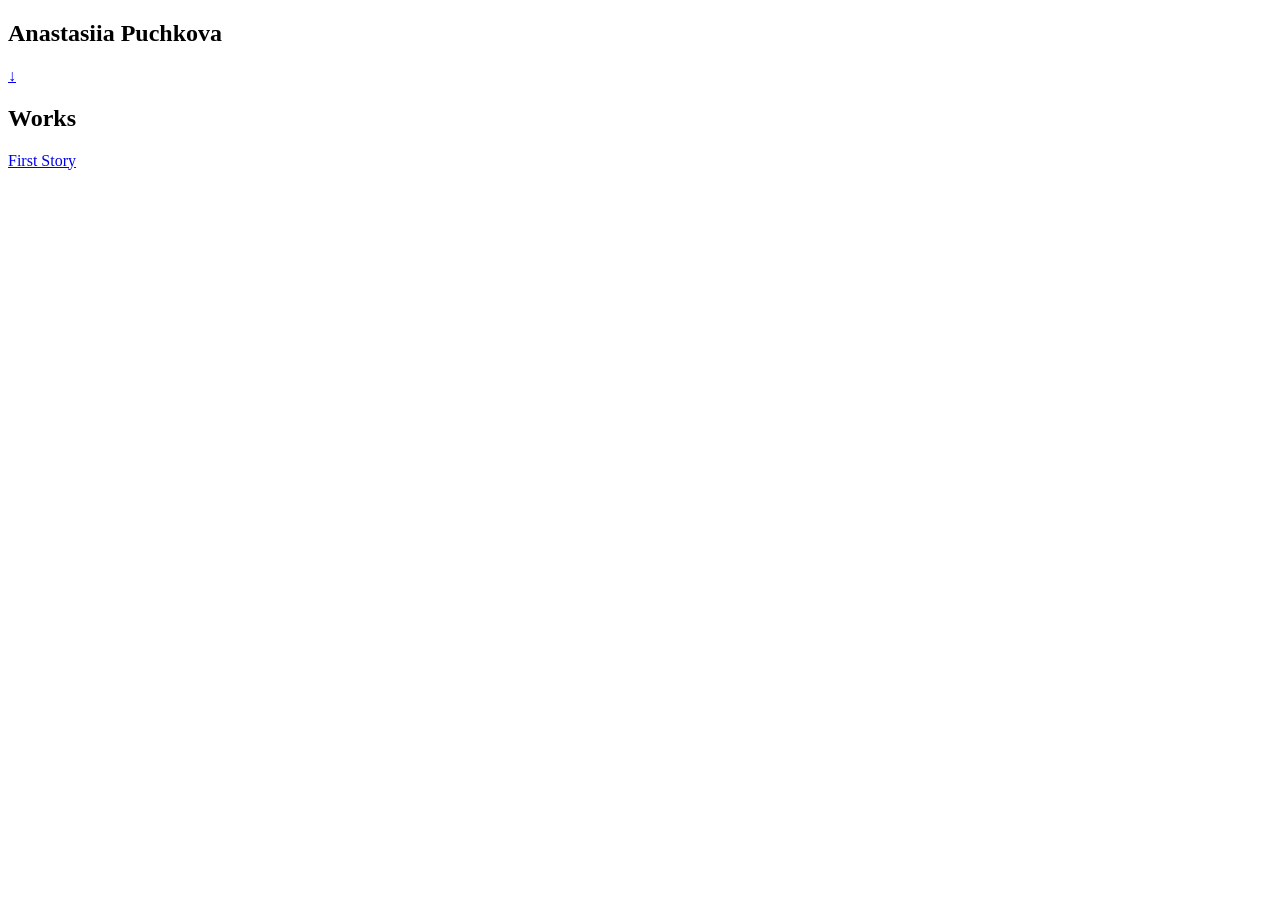
==== index.html @ e5147cad "Create homepage" ====
<!DOCTYPE html>
<html lang="en">
<head>
    <meta charset="UTF-8">
    <meta name="viewport" content="width=device-width, initial-scale=1.0">
    <title>Anastasiia Puchkova</title>

    <link rel="stylesheet" href="style.css">

    <link rel="preconnect" href="https://fonts.googleapis.com">
    <link rel="preconnect" href="https://fonts.gstatic.com" crossorigin>

    <link href="https://fonts.googleapis.com/css2?family=Cormorant+Garamond:wght@300;400;500&family=Inter:wght@300;400&display=swap" rel="stylesheet">
</head>

<body>

<section class="hero">

    <h1>Anastasiia Puchkova</h1>

    <a href="#works" class="arrow">
        ↓
    </a>

</section>

<section id="works" class="works">

    <h2>Works</h2>

    <a href="works/story1.html" class="work">
        First Story
    </a>

</section>

<script src="script.js"></script>

</body>
</html>
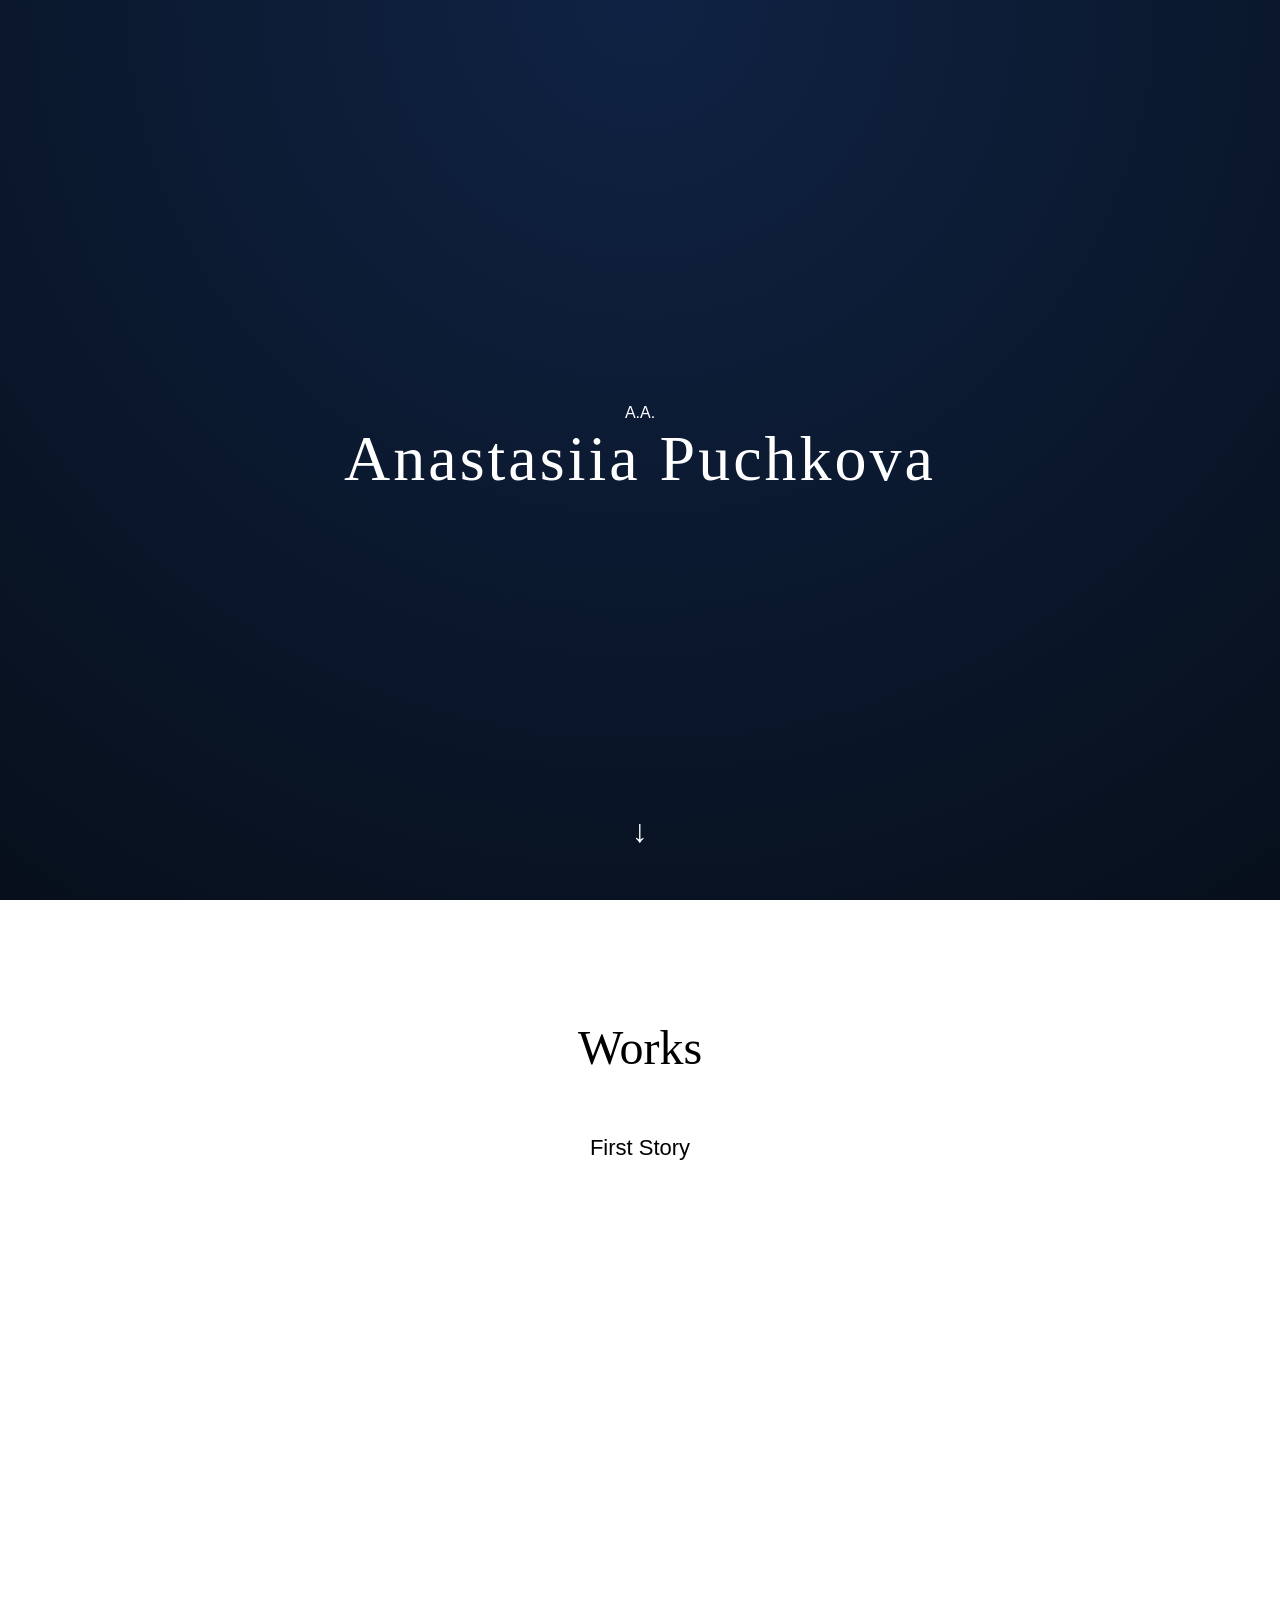
==== commit 9644182b: "Update index.html" ====
--- a/index.html
+++ b/index.html
@@ -16,7 +16,11 @@
 <body>
 
 <section class="hero">
-
+    
+    <div class="signature">
+        A.A.
+    </div> 
+    
     <h1>Anastasiia Puchkova</h1>
 
     <a href="#works" class="arrow">
--- a/style.css
+++ b/style.css
@@ -0,0 +1,112 @@
+* {
+    margin: 0;
+    padding: 0;
+    box-sizing: border-box;
+}
+
+html {
+    scroll-behavior: smooth;
+}
+
+body {
+    background: radial-gradient(circle at top, #102344 0%, #07101d 55%, #020306 100%);
+    color: white;
+    font-family: "Inter", sans-serif;
+    overflow-x: hidden;
+}
+
+.hero {
+    height: 100vh;
+
+    display: flex;
+    flex-direction: column;
+
+    justify-content: center;
+    align-items: center;
+
+    position: relative;
+}
+
+.hero h1 {
+
+    font-family: "Cormorant Garamond", serif;
+
+    font-size: 4rem;
+
+    font-weight: 300;
+
+    letter-spacing: 3px;
+}
+
+.arrow {
+
+    position: absolute;
+
+    bottom: 50px;
+
+    color: white;
+
+    text-decoration: none;
+
+    font-size: 2rem;
+
+    transition: .4s;
+}
+
+.arrow:hover {
+
+    transform: translateY(10px);
+
+    opacity: .6;
+
+}
+
+.works {
+
+    min-height: 100vh;
+
+    background: white;
+
+    color: black;
+
+    display: flex;
+
+    flex-direction: column;
+
+    align-items: center;
+
+    padding-top: 120px;
+
+}
+
+.works h2{
+
+    font-family:"Cormorant Garamond",serif;
+
+    font-size:48px;
+
+    font-weight:400;
+
+    margin-bottom:60px;
+
+}
+
+.work{
+
+    color:black;
+
+    text-decoration:none;
+
+    font-size:22px;
+
+    margin-bottom:25px;
+
+    transition:.3s;
+
+}
+
+.work:hover{
+
+    opacity:.5;
+
+}
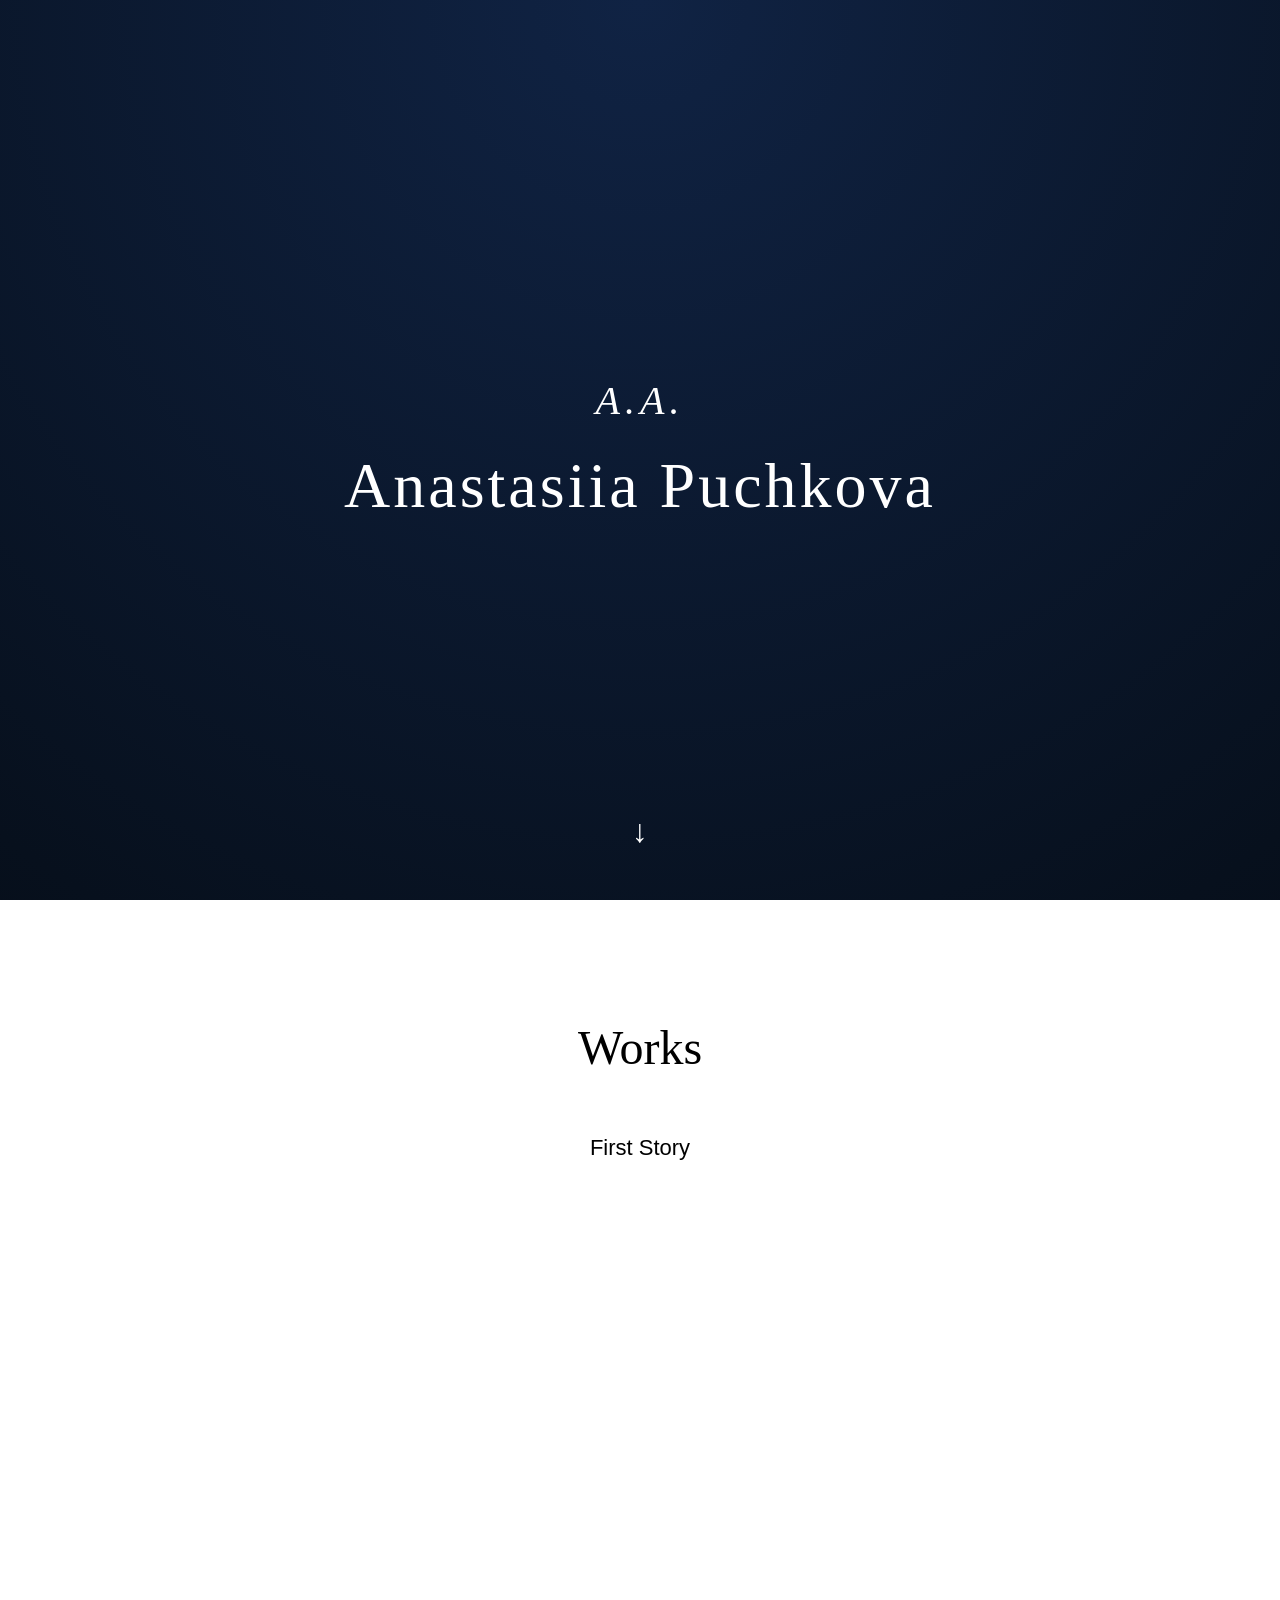
==== commit a5a60522: "Update index.html" ====
--- a/index.html
+++ b/index.html
@@ -18,8 +18,8 @@
 <section class="hero">
     
     <div class="signature">
-        A.A.
-    </div> 
+    <span>A</span><span>.</span><span>A</span><span>.</span>
+</div>
     
     <h1>Anastasiia Puchkova</h1>
 
--- a/style.css
+++ b/style.css
@@ -110,3 +110,41 @@
     opacity:.5;
 
 }
+.signature {
+
+    font-family: "Cormorant Garamond", serif;
+
+    font-size: 2.5rem;
+
+    font-style: italic;
+
+    font-weight: 300;
+
+    letter-spacing: 5px;
+
+    margin-bottom: 25px;
+
+    opacity: 0;
+
+    animation: appear 2s ease forwards;
+
+}
+@keyframes appear {
+
+    from {
+
+        opacity: 0;
+
+        transform: translateY(-15px);
+
+    }
+
+    to {
+
+        opacity: 1;
+
+        transform: translateY(0);
+
+    }
+
+}
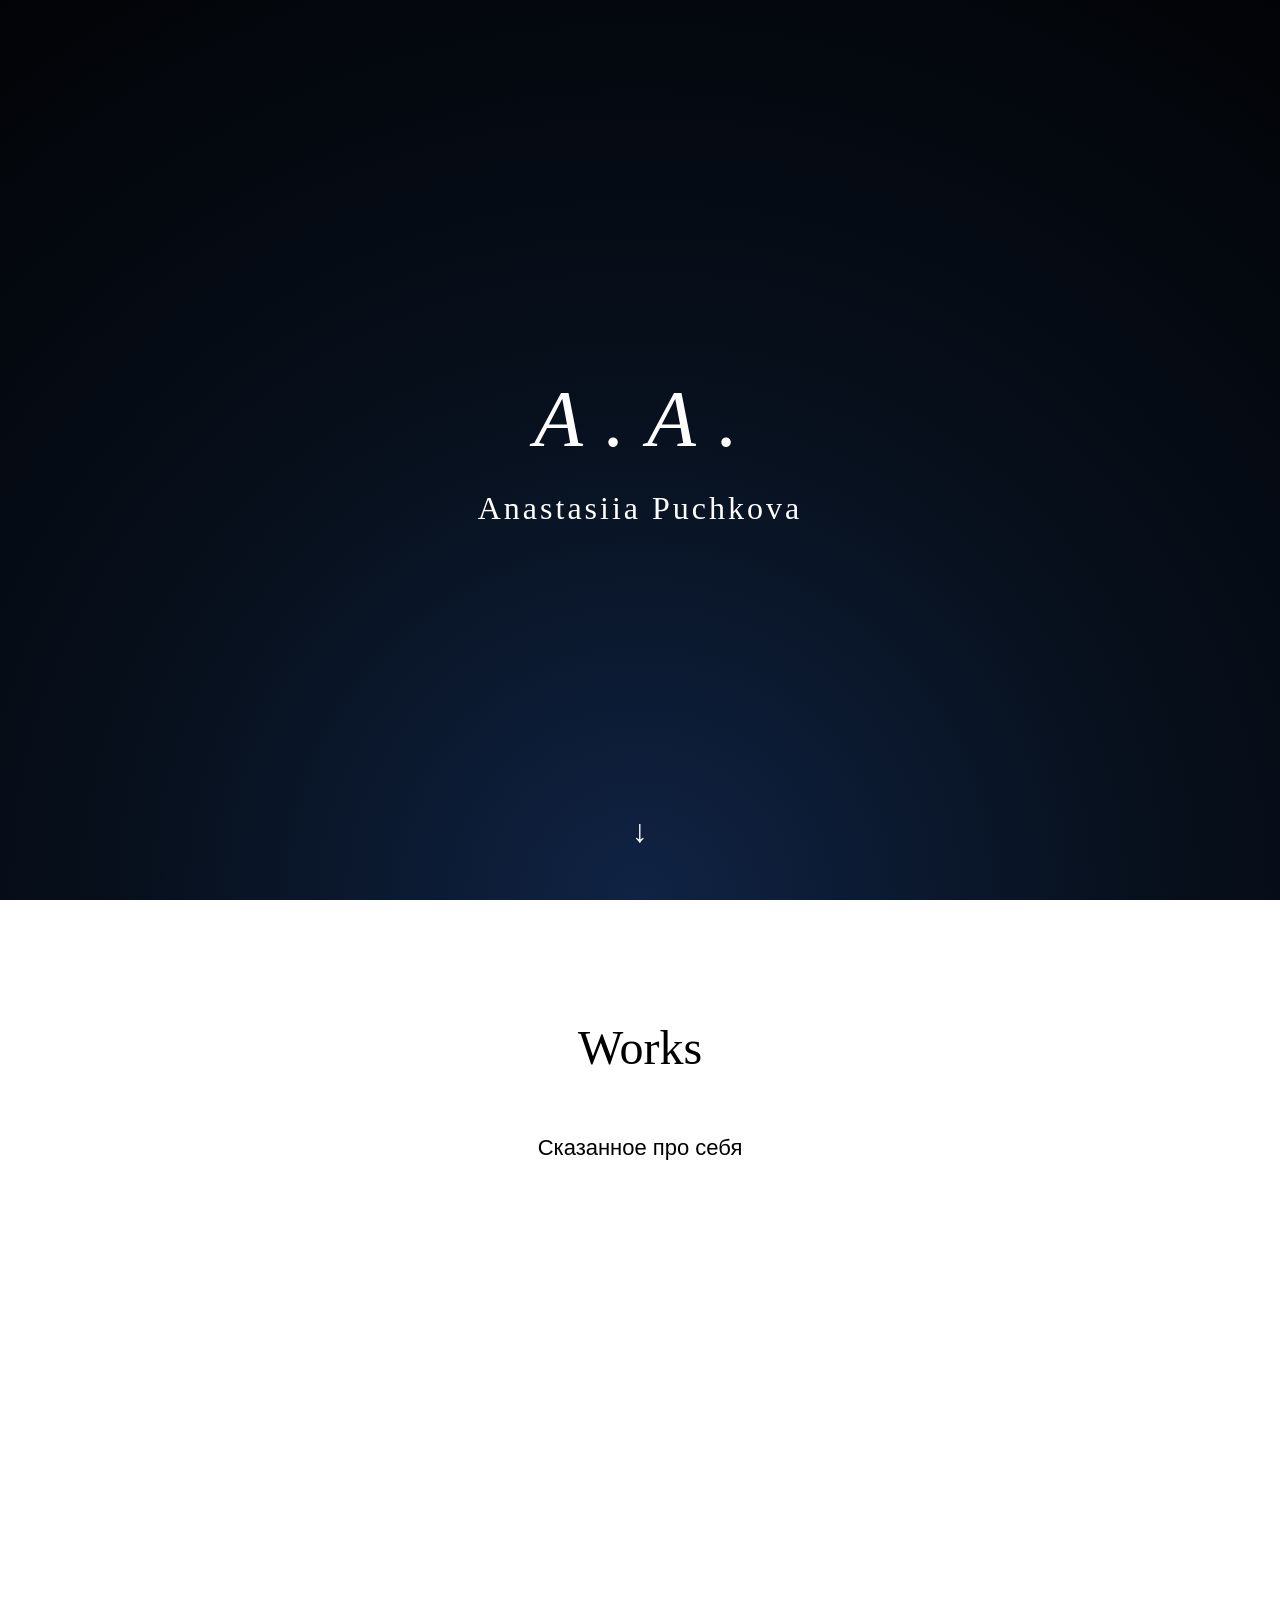
==== commit f2c22a30: "Update index.html" ====
--- a/index.html
+++ b/index.html
@@ -34,7 +34,7 @@
     <h2>Works</h2>
 
     <a href="works/story1.html" class="work">
-        First Story
+        Сказанное про себя
     </a>
 
 </section>
--- a/style.css
+++ b/style.css
@@ -1,3 +1,4 @@
+
 * {
     margin: 0;
     padding: 0;
@@ -9,7 +10,7 @@
 }
 
 body {
-    background: radial-gradient(circle at top, #102344 0%, #07101d 55%, #020306 100%);
+    background: radial-gradient(circle at center, #102344 0%, #07101d 45%, #020306 100%);
     color: white;
     font-family: "Inter", sans-serif;
     overflow-x: hidden;
@@ -31,7 +32,7 @@
 
     font-family: "Cormorant Garamond", serif;
 
-    font-size: 4rem;
+    font-size: 2rem;
 
     font-weight: 300;
 
@@ -110,32 +111,70 @@
     opacity:.5;
 
 }
+
 .signature {
 
     font-family: "Cormorant Garamond", serif;
 
-    font-size: 2.5rem;
+    font-size: 5rem;
 
     font-style: italic;
 
     font-weight: 300;
 
-    letter-spacing: 5px;
+    display: flex;
+
+    justify-content: center;
+
+    gap: 14px;
 
     margin-bottom: 25px;
 
+    color: white;
+
+    letter-spacing: 8px;
+
+}
+
+
+.signature span {
+
+    display: inline-block;
+
     opacity: 0;
 
-    animation: appear 2s ease forwards;
-
-}
-@keyframes appear {
+    transform: translateY(15px) rotate(-8deg);
+
+    animation: signatureWrite 1.5s ease forwards;
+
+}
+
+
+.signature span:nth-child(1) {
+    animation-delay: 0.3s;
+}
+
+.signature span:nth-child(2) {
+    animation-delay: 0.8s;
+}
+
+.signature span:nth-child(3) {
+    animation-delay: 1.3s;
+}
+
+.signature span:nth-child(4) {
+    animation-delay: 1.8s;
+}
+
+
+
+@keyframes signatureWrite {
 
     from {
 
         opacity: 0;
 
-        transform: translateY(-15px);
+        transform: translateY(15px) rotate(-8deg);
 
     }
 
@@ -143,8 +182,37 @@
 
         opacity: 1;
 
-        transform: translateY(0);
-
-    }
-
-}
+        transform: translateY(0) rotate(0);
+
+    }
+
+}
+@media (max-width: 600px) {
+
+    .hero h1 {
+
+        font-size: 2.5rem;
+
+        text-align: center;
+
+        letter-spacing: 2px;
+
+    }
+
+
+    .signature {
+
+        font-size: 2rem;
+
+    }
+
+}
+.hero h1 {
+
+    max-width: 90%;
+
+    margin-left: auto;
+
+    margin-right: auto;
+
+}
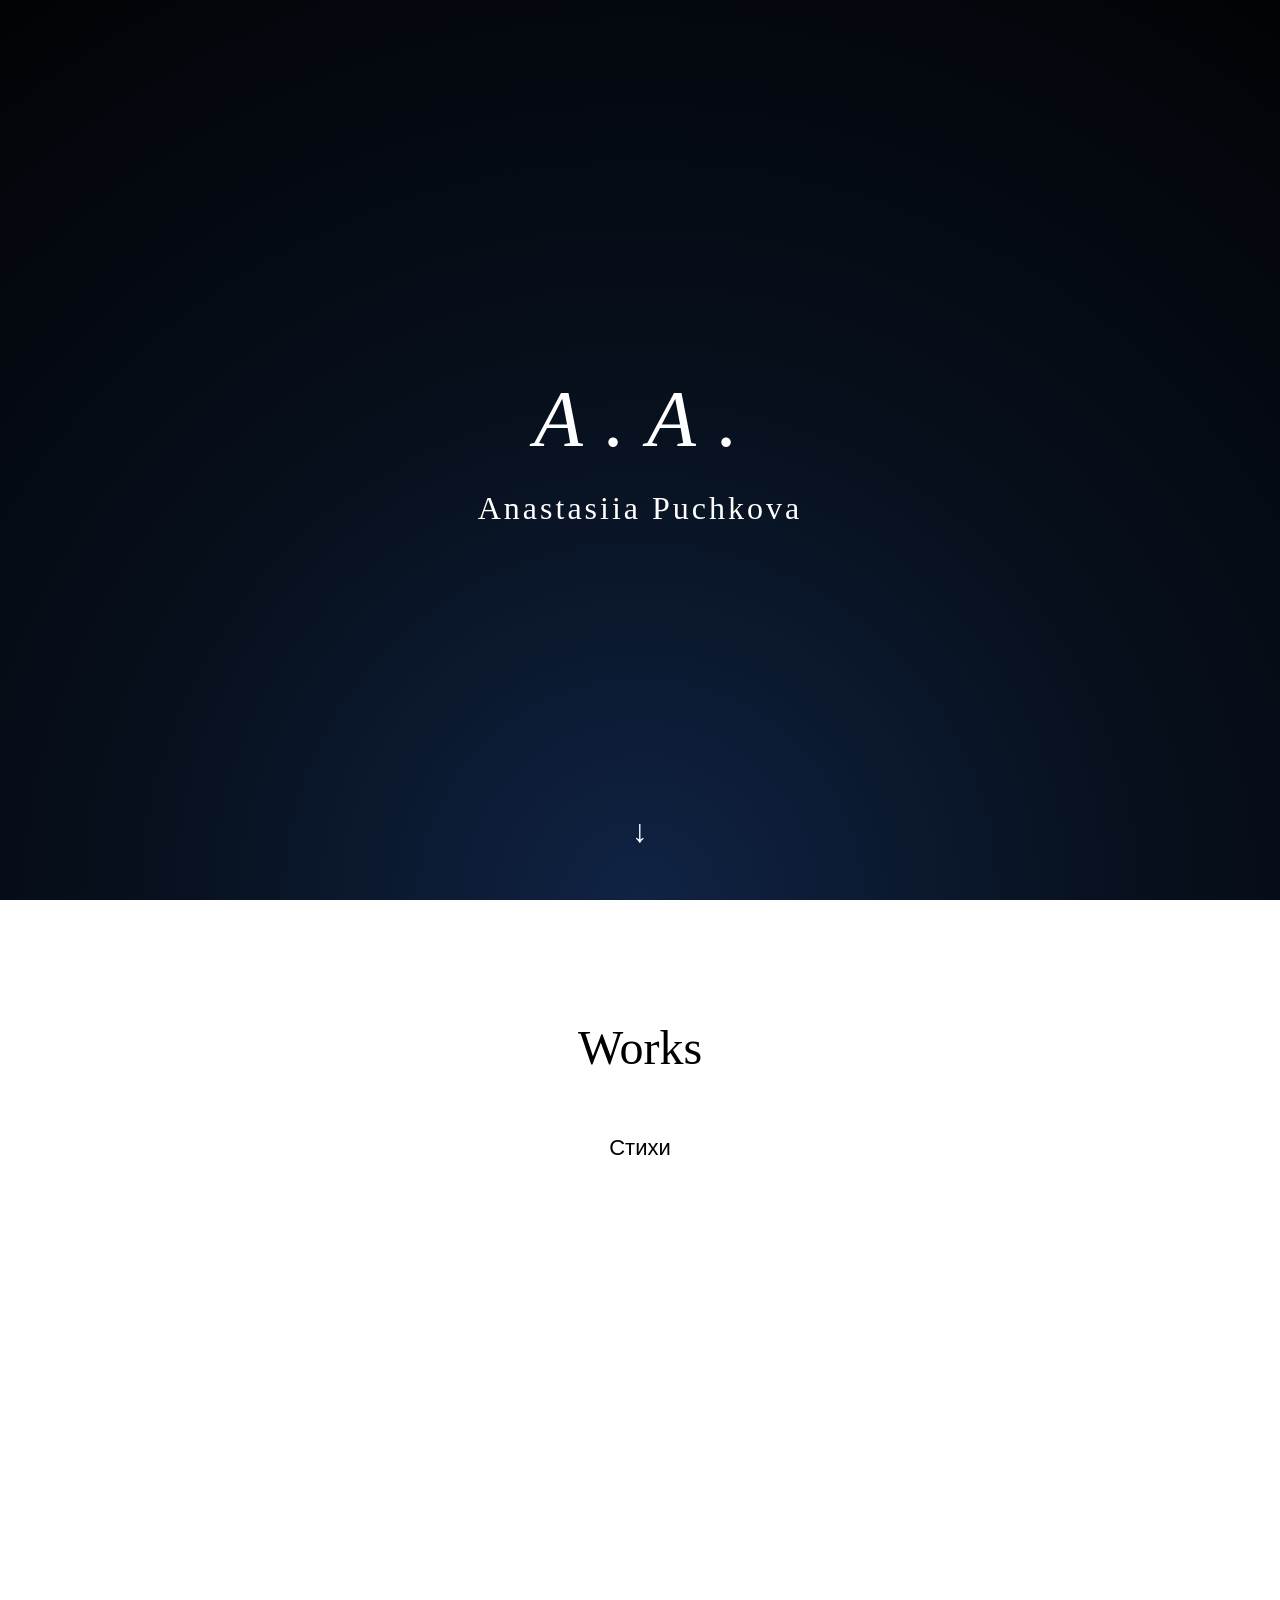
==== commit 0ec8112e: "Update index.html" ====
--- a/index.html
+++ b/index.html
@@ -34,7 +34,7 @@
     <h2>Works</h2>
 
     <a href="works/story1.html" class="work">
-        Сказанное про себя
+        Стихи
     </a>
 
 </section>
